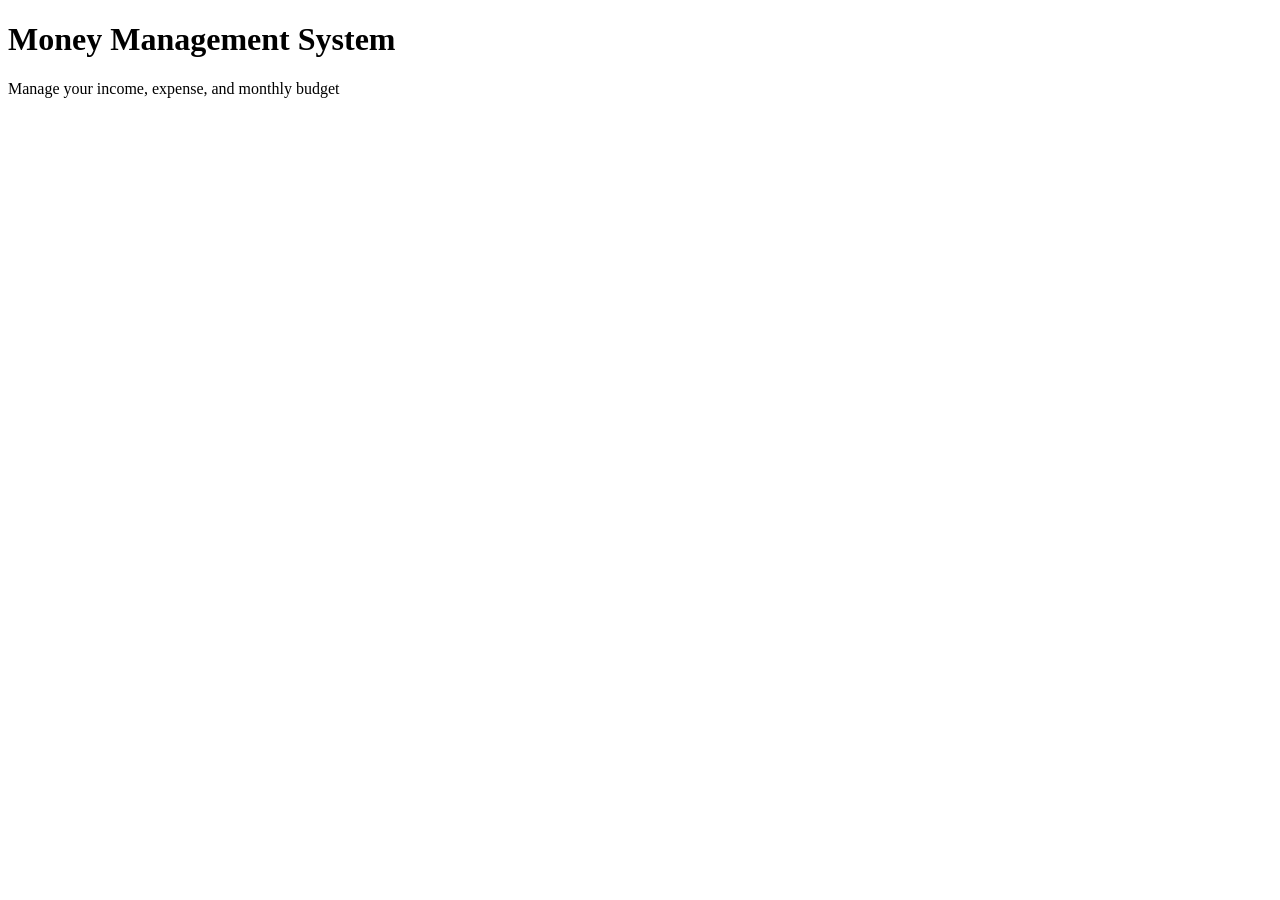
==== MoneyManagementSystem/index.html @ b91ec67c "Stage02 InterfaceDesignStart✏️" ====
<!DOCTYPE html>
<html lang="en">
<head>
    <meta charset="UTF-8">
    <meta name="viewport" content="width=device-width, initial-scale=1.0">
    <title>Money Management System</title>
</head>
<body>
    
    <h1>Money Management System</h1>
    <p>Manage your income, expense, and monthly budget</p>
    
</body>
</html>
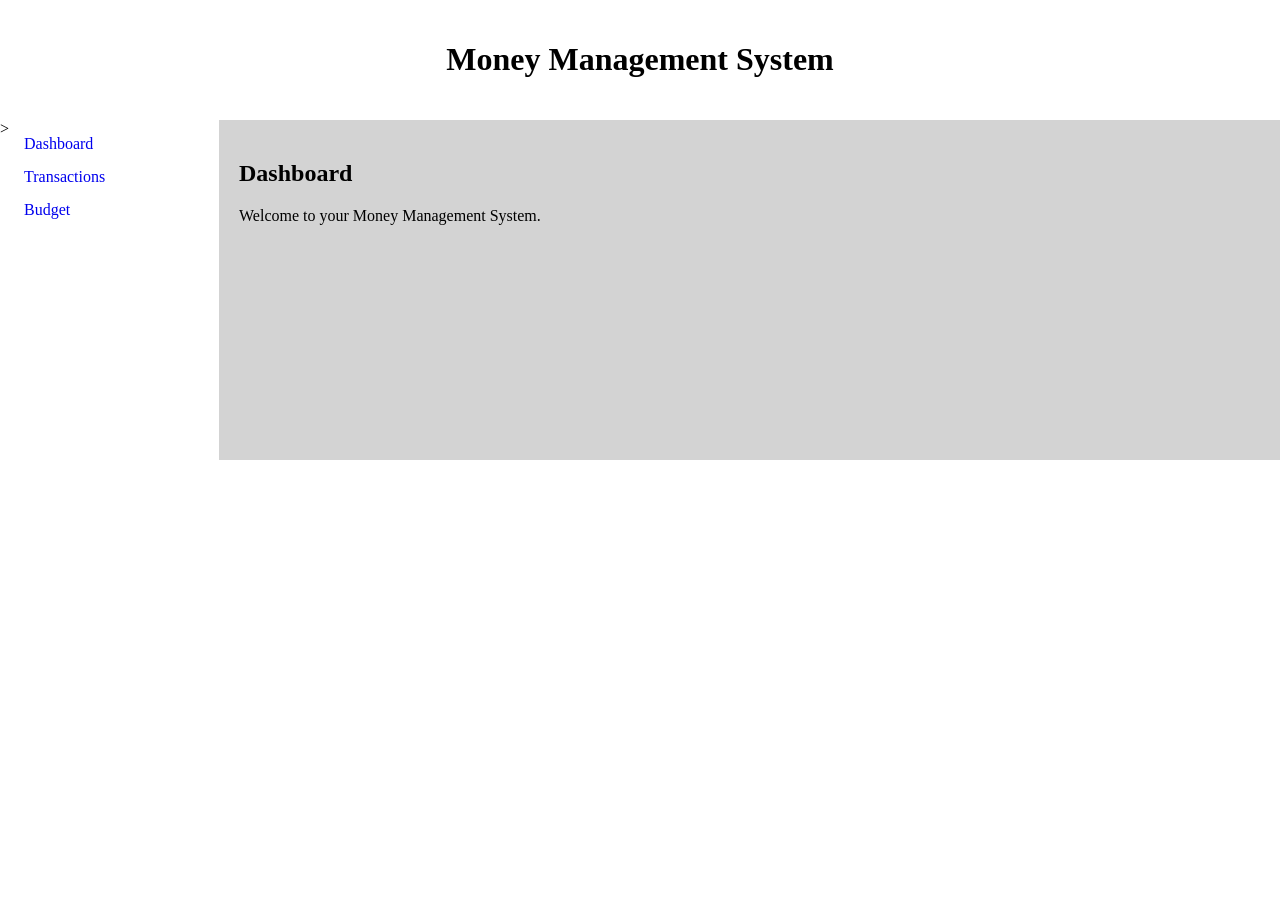
==== commit 28c3f8ee: "Navigation&Main✏️" ====
--- a/MoneyManagementSystem/index.html
+++ b/MoneyManagementSystem/index.html
@@ -1,14 +1,33 @@
 <!DOCTYPE html>
 <html lang="en">
+
 <head>
+
     <meta charset="UTF-8">
     <meta name="viewport" content="width=device-width, initial-scale=1.0">
     <title>Money Management System</title>
+    <link rel="stylesheet" href="style.css">
+
 </head>
+
 <body>
     
-    <h1>Money Management System</h1>
-    <p>Manage your income, expense, and monthly budget</p>
+    <header>
+        <h1>Money Management System</h1>
+    </header>
     
+    <div class="page_layout">>
+    <nav class="navigation">
+        <a href="#">Dashboard</a>
+        <a href="#">Transactions</a>
+        <a href="#">Budget</a>
+    </nav>
+
+    <main class="main_content">
+        <h2>Dashboard</h2>
+        <p>Welcome to your Money Management System.</p>
+    </main>
+    </div>
+
 </body>
 </html>
--- a/MoneyManagementSystem/style.css
+++ b/MoneyManagementSystem/style.css
@@ -0,0 +1,31 @@
+body{
+    margin: 0;
+}
+
+header{
+    padding: 20px;
+    text-align: center;
+}
+
+.navigation{
+    padding: 15px;
+    display: flex;
+    flex-direction: column;
+    width:180px;
+}
+
+.navigation a{
+    margin-bottom: 15px;
+    text-decoration: none;
+}
+
+.main_content{
+    padding: 20px;
+    flex: 1;
+    min-height: 300px;
+    background-color: lightgray;
+}
+
+.page_layout{
+    display: flex;
+}
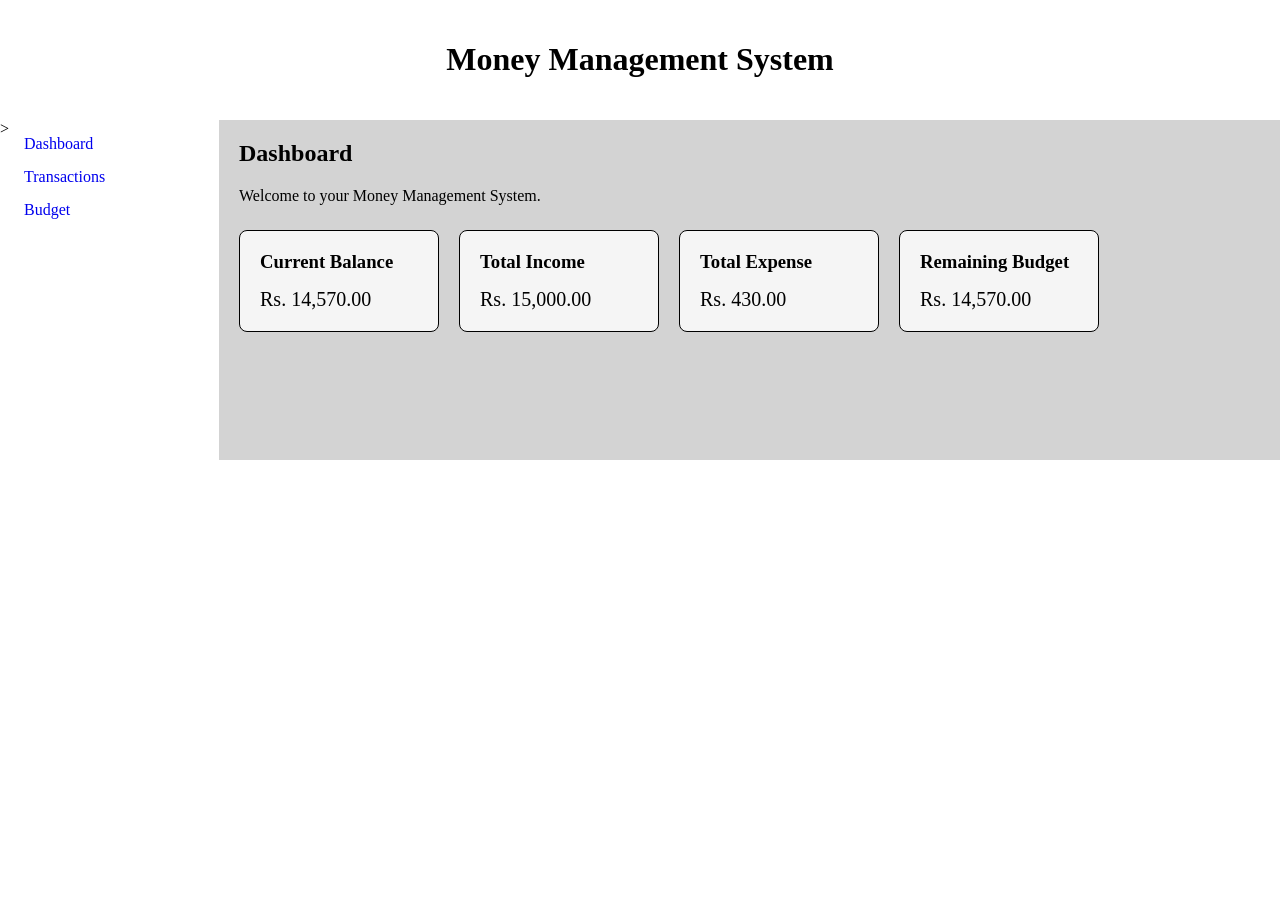
==== commit 2eddaaee: "AddDashboardCards✏️" ====
--- a/MoneyManagementSystem/index.html
+++ b/MoneyManagementSystem/index.html
@@ -26,6 +26,31 @@
     <main class="main_content">
         <h2>Dashboard</h2>
         <p>Welcome to your Money Management System.</p>
+
+        <section class="dashboard_cards">
+
+            <div class="card">
+                <h3>Current Balance</h3>
+                <p>Rs. 14,570.00</p>
+            </div>
+
+            <div class="card">
+                <h3>Total Income</h3>
+                <p>Rs. 15,000.00</p>
+            </div>
+
+            <div class="card">
+                <h3>Total Expense</h3>
+                <p>Rs. 430.00</p>
+            </div>
+
+            <div class="card">
+                <h3>Remaining Budget</h3>
+                <p>Rs. 14,570.00</p>
+            </div>
+
+        </section>
+
     </main>
     </div>
 
--- a/MoneyManagementSystem/style.css
+++ b/MoneyManagementSystem/style.css
@@ -28,4 +28,39 @@
 
 .page_layout{
     display: flex;
+}
+
+.dashboard_cards{
+    display: flex;
+    flex-wrap: wrap;
+    gap: 20px;
+}
+
+.card{
+    padding: 20px;
+    width: 200px;
+    min-height: 100px;
+    border: 1px solid;
+    border-radius: 8px;
+    background-color: #f5f5f5;
+    box-sizing: border-box;
+}
+
+.card h3{
+    margin-top: 0;
+    margin-bottom: 15px;
+}
+
+.card p{
+    margin: 0;
+    font-size: 20px;
+}
+
+.main_content h2{
+    margin-top: 0;
+    margin-bottom: 20px;
+}
+
+.main_content > p{
+    margin-bottom: 25px;
 }
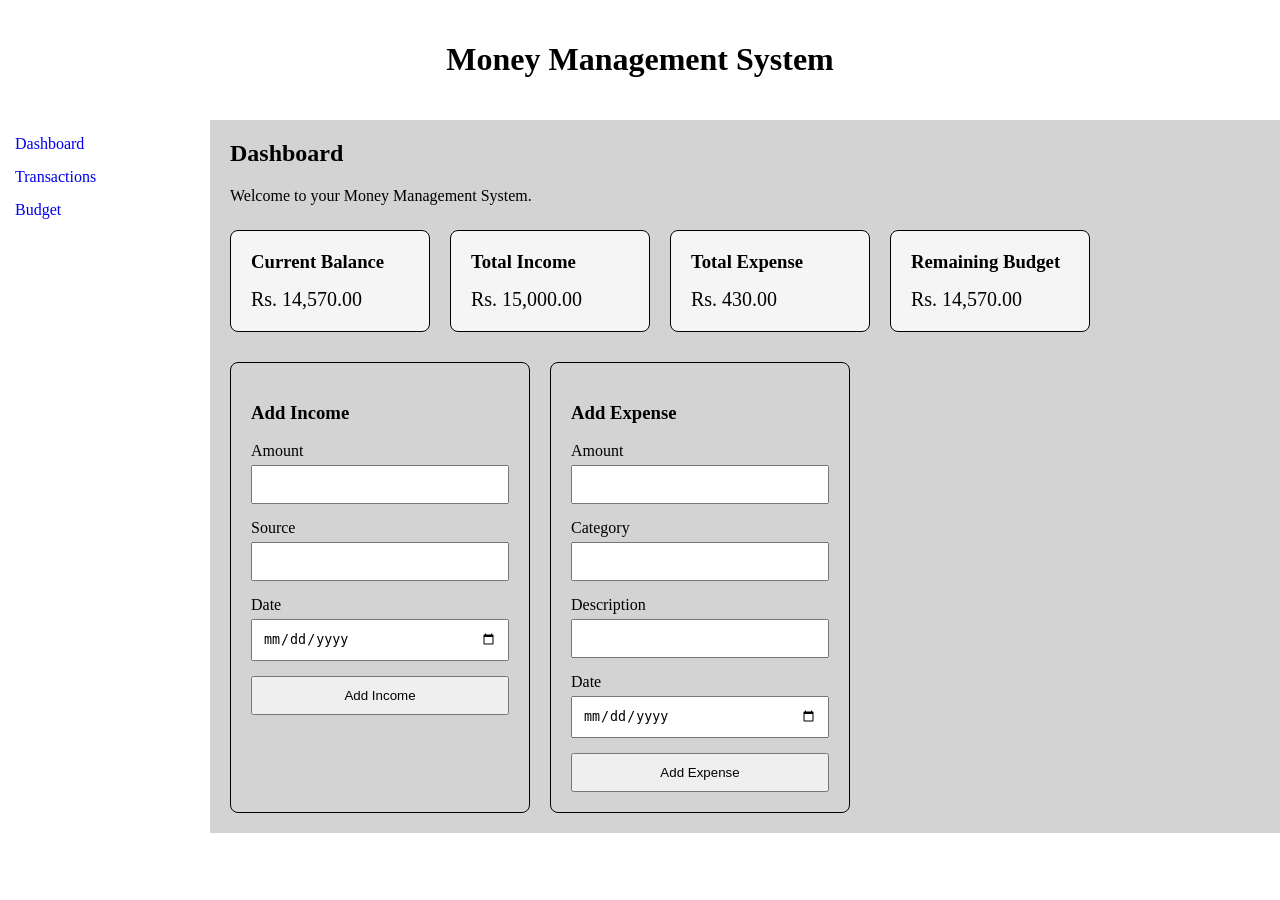
==== commit 582a7453: "AddIncome&ExpenseForms✏️" ====
--- a/MoneyManagementSystem/index.html
+++ b/MoneyManagementSystem/index.html
@@ -16,7 +16,7 @@
         <h1>Money Management System</h1>
     </header>
     
-    <div class="page_layout">>
+    <div class="page_layout">
     <nav class="navigation">
         <a href="#">Dashboard</a>
         <a href="#">Transactions</a>
@@ -51,6 +51,47 @@
 
         </section>
 
+        <section class="transaction_forms">
+
+            <div class="form_container">
+                <form>
+                    <h3>Add Income</h3>
+
+                    <label for="income_amount">Amount</label>
+                    <input type="number" id="income_amount">
+
+                    <label for="income_source">Source</label>
+                    <input type="text" id="income_source">
+
+                    <label for="income_date">Date</label>
+                    <input type="date" id="income_date">
+
+                    <button type="submit">Add Income</button>
+                </form>
+            </div>
+
+            <div class="form_container">
+
+                <form>
+                    <h3>Add Expense</h3>
+
+                    <label for="expense_amount">Amount</label>
+                    <input type="number" id="expense_amount">
+
+                    <label for="expense_category">Category</label>
+                    <input type="text" id="expense_category">
+
+                    <label for="expense_description">Description</label>
+                    <input type="text" id="expense_description">
+
+                    <label for="expense_date">Date</label>
+                    <input type="date" id="expense_date">
+
+                    <button type="submit">Add Expense</button>
+                </form>
+            </div>
+        </section>
+
     </main>
     </div>
 
--- a/MoneyManagementSystem/style.css
+++ b/MoneyManagementSystem/style.css
@@ -63,4 +63,47 @@
 
 .main_content > p{
     margin-bottom: 25px;
+}
+
+.transaction_forms{
+    display: flex;
+    flex-wrap: wrap;
+    gap: 20px;
+    margin-top: 30px;
+}
+
+.form_container{
+    width: 300px;
+    padding: 20px;
+    border: 1px solid;
+    border-radius: 8px;
+    box-sizing: border-box;
+}
+
+.form_container form{
+    display: flex;
+    flex-direction: column;
+}
+
+.form_container label{
+    margin-bottom: 5px;
+}
+
+.form_container input{
+    padding: 10px;
+    margin-bottom: 15px;
+    box-sizing: border-box;
+}
+
+.form_container button{
+    padding: 10px;
+    cursor: pointer;
+}
+
+.form_container input:focus{
+    outline: 2px solid #007bff;
+}
+
+.form_container button:hover{
+    opacity: 0.8;
 }
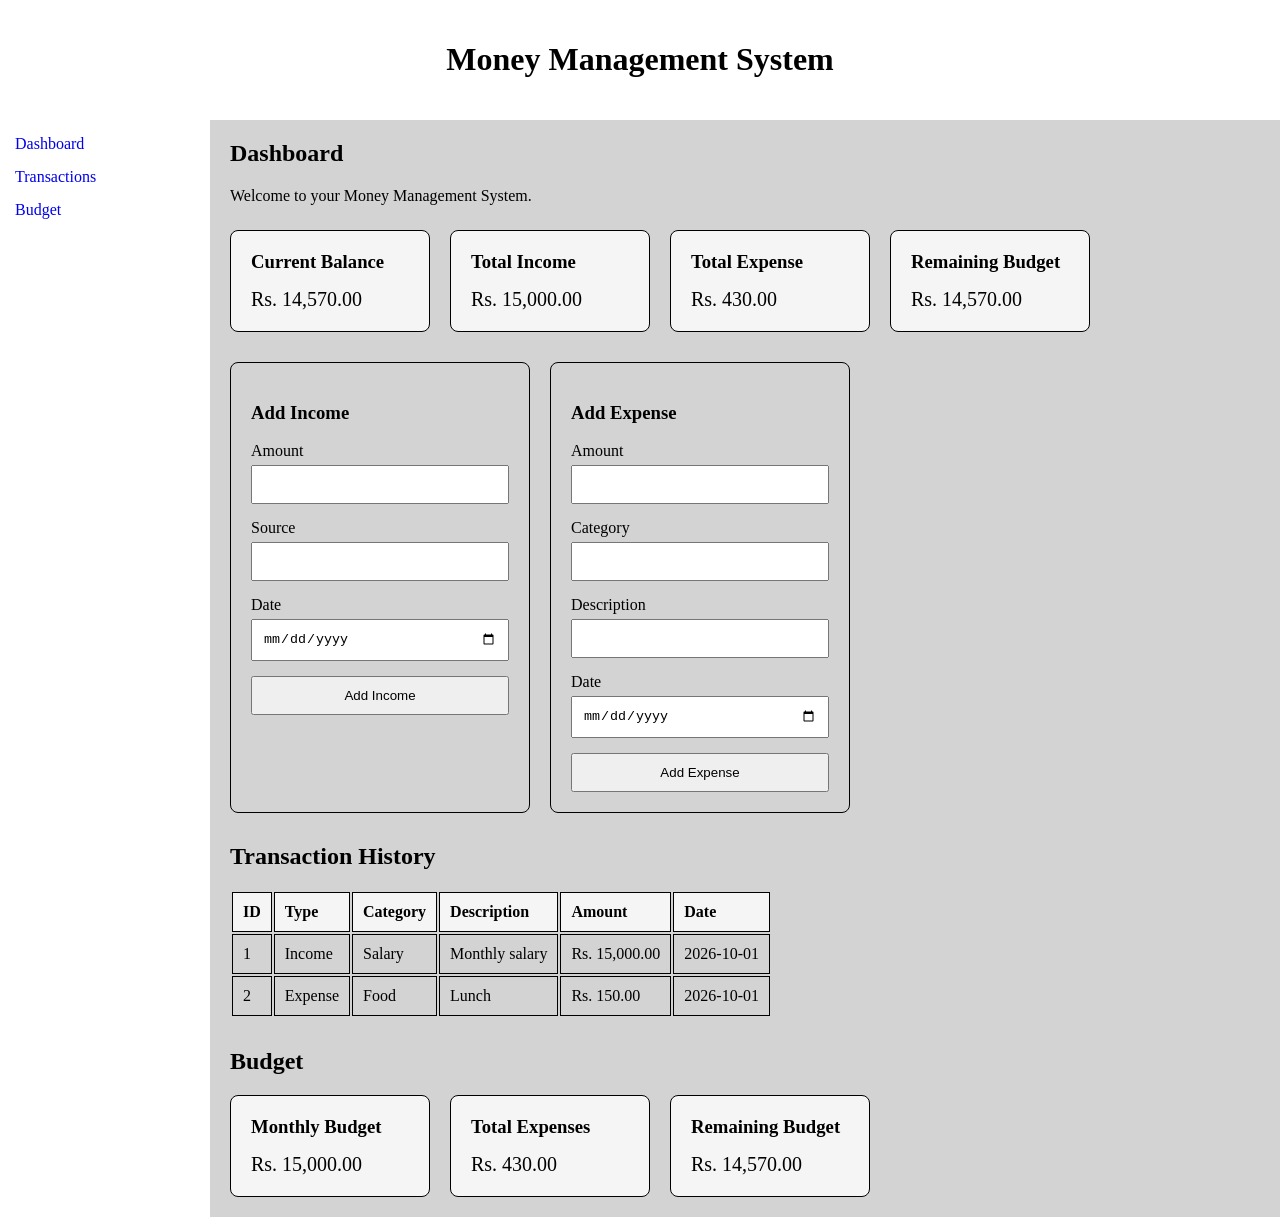
==== commit 84124b33: "TransactionHistory&Screen✏️" ====
--- a/MoneyManagementSystem/index.html
+++ b/MoneyManagementSystem/index.html
@@ -15,7 +15,7 @@
     <header>
         <h1>Money Management System</h1>
     </header>
-    
+
     <div class="page_layout">
     <nav class="navigation">
         <a href="#">Dashboard</a>
@@ -92,6 +92,70 @@
             </div>
         </section>
 
+        <section class="transaction_history">
+
+            <h2>Transaction History</h2>
+            
+            <div class="table_container">
+            <table>
+
+                <thead>
+                    <tr>
+                        <th>ID</th>
+                        <th>Type</th>
+                        <th>Category</th>
+                        <th>Description</th>
+                        <th>Amount</th>
+                        <th>Date</th>
+                    </tr>
+                </thead>
+
+                <tbody>
+                    <tr>
+                        <td>1</td>
+                        <td>Income</td>
+                        <td>Salary</td>
+                        <td>Monthly salary</td>
+                        <td>Rs. 15,000.00</td>
+                        <td>2026-10-01</td>
+                    </tr>
+
+                    <tr>
+                        <td>2</td>
+                        <td>Expense</td>
+                        <td>Food</td>
+                        <td>Lunch</td>
+                        <td>Rs. 150.00</td>
+                        <td>2026-10-01</td>
+                    </tr>
+                </tbody>
+            </table>
+            </div>
+        </section>
+
+        <section class="budget_section">
+            
+            <h2>Budget</h2>
+
+            <div class="budget_info">
+
+                <div class="budget_item">
+                    <h3>Monthly Budget</h3>
+                    <p>Rs. 15,000.00</p>
+                </div>
+
+                <div class="budget_item">
+                    <h3>Total Expenses</h3>
+                    <p>Rs. 430.00</p>
+                </div>
+
+                <div class="budget_item">
+                    <h3>Remaining Budget</h3>
+                    <p>Rs. 14,570.00</p>
+                </div>
+            </div>
+        </section>
+
     </main>
     </div>
 
--- a/MoneyManagementSystem/style.css
+++ b/MoneyManagementSystem/style.css
@@ -106,4 +106,89 @@
 
 .form_container button:hover{
     opacity: 0.8;
+}
+
+.transaction_history{
+    margin-top: 30px;
+}
+
+.transaction_history{
+    width:100%;
+    border-collapse:collapse;
+}
+
+.transaction_history th, .transaction_history td{
+    padding:10px;
+    border:1px solid;
+    text-align:left;
+}
+
+.transaction_history th{
+    background-color:#f5f5f5;
+}
+
+.budget_section{
+    margin-top: 30px;
+}
+
+.budget_info{
+    display: flex;
+    flex-wrap: wrap;
+    gap: 20px;
+}
+
+.budget_item{
+    width:200px;
+    padding:20px;
+    border: 1px solid;
+    border-radius:8px;
+    box-sizing: border-box;
+    background-color:#f5f5f5;
+}
+
+.budget_item h3{
+    margin-top:0;
+    margin-bottom:15px;
+}
+
+.budget_item p{
+    margin:0;
+    font-size:20px;
+}
+
+@media (max-width:768px){
+
+    .page_layout{
+        flex-direction: column;
+    }
+    
+    .navigation{
+        width:auto;
+        flex-direction: row;
+    }
+
+    .navigation a{
+        margin-bottom: 0;
+        margin-right: 15px;
+    }
+
+    .card{
+        width: 100%;
+    }
+
+    .form_container{
+        width: 100%;
+    }
+
+    .budget_item{
+        width: 100%;
+    }
+
+    .main_content{
+        padding:15px;
+    }
+}
+
+.table_container{
+    overflow-x:auto;
 }
